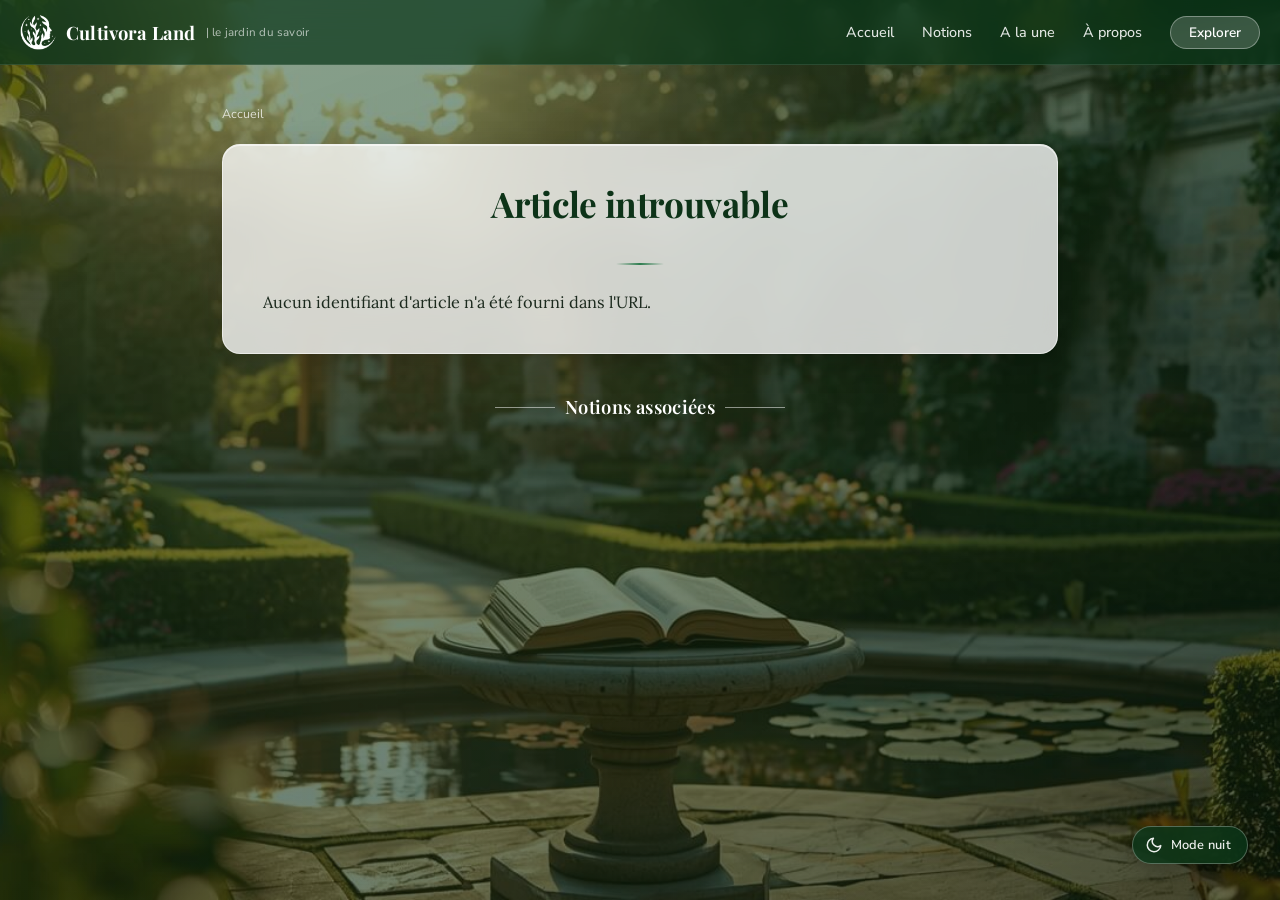
==== pages/article.html @ 8aad92de "first commit" ====
<!DOCTYPE html>
<html lang="fr" data-theme="light">
<head>
  <meta charset="UTF-8" />
  <meta name="viewport" content="width=device-width, initial-scale=1.0" />

  <title id="pageTitle">Chargement… | Cultivora Land</title>

  <meta name="description" content="Cultivora Land | Le Jardin du Savoir. Découvrez des notions claires, utiles et vivantes pour comprendre le monde, développer votre esprit et grandir chaque jour." />
  <meta name="keywords" content="lecture utile, comprendre le monde, culture générale, esprit critique, notions fondamentales, curiosité" />
  <meta name="author" content="Cultivora Land" />
  <meta name="robots" content="index, follow" />

  <meta property="og:title" content="Cultivora Land | Le Jardin du Savoir" />
  <meta property="og:description" content="Des textes explicatifs vivants pour développer votre compréhension du monde." />
  <meta property="og:type" content="article" />
  <meta property="og:image" content="https://cultivora-land.onrender.com/01-assets/Images/img/logo.png" />
  <meta property="og:locale" content="fr_FR" />

  <link rel="shortcut icon" href="/01-assets/favicon/favicon.ico" type="image/x-icon" />

  <link rel="preconnect" href="https://fonts.googleapis.com" />
  <link rel="preconnect" href="https://fonts.gstatic.com" crossorigin />
  <link href="https://fonts.googleapis.com/css2?family=Playfair+Display:wght@600;700&family=Lora:ital,wght@0,400;0,500;1,400&family=Nunito+Sans:wght@400;500;600&display=swap" rel="stylesheet" />

  <link rel="stylesheet" href="/css/article.css" />
  <link rel="stylesheet" href="/" />
</head>
<body>

  <div class="background-overlay"></div>

  <div id="header"></div>
  <div id="nav-mobile"></div>

  <!-- Bouton mode nuit flottant -->
  <button class="theme-toggle" id="themeToggle" aria-label="Basculer le mode nuit" title="Mode nuit / jour">
    <span class="theme-toggle__icon theme-toggle__icon--sun" aria-hidden="true">
      <svg viewBox="0 0 24 24" fill="none" xmlns="http://www.w3.org/2000/svg">
        <circle cx="12" cy="12" r="5" stroke="currentColor" stroke-width="2"/>
        <line x1="12" y1="2"  x2="12" y2="4"  stroke="currentColor" stroke-width="2" stroke-linecap="round"/>
        <line x1="12" y1="20" x2="12" y2="22" stroke="currentColor" stroke-width="2" stroke-linecap="round"/>
        <line x1="2"  y1="12" x2="4"  y2="12" stroke="currentColor" stroke-width="2" stroke-linecap="round"/>
        <line x1="20" y1="12" x2="22" y2="12" stroke="currentColor" stroke-width="2" stroke-linecap="round"/>
        <line x1="4.93"  y1="4.93"  x2="6.34"  y2="6.34"  stroke="currentColor" stroke-width="2" stroke-linecap="round"/>
        <line x1="17.66" y1="17.66" x2="19.07" y2="19.07" stroke="currentColor" stroke-width="2" stroke-linecap="round"/>
        <line x1="4.93"  y1="19.07" x2="6.34"  y2="17.66" stroke="currentColor" stroke-width="2" stroke-linecap="round"/>
        <line x1="17.66" y1="6.34"  x2="19.07" y2="4.93"  stroke="currentColor" stroke-width="2" stroke-linecap="round"/>
      </svg>
    </span>
    <span class="theme-toggle__icon theme-toggle__icon--moon" aria-hidden="true">
      <svg viewBox="0 0 24 24" fill="none" xmlns="http://www.w3.org/2000/svg">
        <path d="M21 12.79A9 9 0 1 1 11.21 3a7 7 0 0 0 9.79 9.79z" stroke="currentColor" stroke-width="2" stroke-linecap="round" stroke-linejoin="round"/>
      </svg>
    </span>
    <span class="theme-toggle__label" id="themeLabel">Mode nuit</span>
  </button>

  <main class="container">

    <nav class="breadcrumb" id="breadcrumb" aria-label="Fil d'Ariane"></nav>

    <article class="reading-card" tabindex="0" aria-labelledby="articleTitle">
      <h1 class="notion-title" id="articleTitle">Chargement…</h1>
      <div class="reading-card-divider"></div>
      <div class="reading-card-body" id="articleContent"></div>
    </article>

    <section class="related-notions" aria-label="Notions associées">
      <h2 class="related-title">Notions associées</h2>
      <div class="notion-tags" id="articleTags"></div>
    </section>

  </main>

  <script src="/js/nav-mobile.js"></script>
  <script src="/components/header.js"></script>
  <script src="/js/article.js"></script>
  <script src="/js/day-nigth.js"></script>

</body>
</html>
---- css/article.css ----
/* ============================================================
   CULTIVORA LAND – article.css
   Sans titres de section — signaux visuels : gras, dividers, espacement
   Mode nuit chaud et doux (sans bleu)
============================================================ */

@import url('https://fonts.googleapis.com/css2?family=Playfair+Display:wght@600;700&family=Lora:ital,wght@0,400;0,500;1,400&family=Nunito+Sans:wght@400;500;600&display=swap');

/* ── Reset & base ── */
*, *::before, *::after {
    box-sizing: border-box;
    margin: 0;
    padding: 0;
}

html {
    font-size: 16px;
    scroll-behavior: smooth;
}

/* ============================================================
   TRANSITIONS GLOBALES
============================================================ */
body,
.background-overlay,
.header,
.reading-card,
.reading-card p,
.reading-card-hook,
.reading-card-questions li,
.reading-card-narration,
.reading-card-dialogue,
.reading-card-explanation__para,
.reading-card-analogy,
.reading-card-conclusion,
.reading-card-quote,
.reading-card-signature,
.reading-card-brand,
.reading-section-divider,
.tag,
.theme-toggle {
    transition:
        background 0.40s ease,
        background-color 0.40s ease,
        color 0.40s ease,
        border-color 0.40s ease,
        box-shadow 0.40s ease;
}

/* ============================================================
   BODY & FOND
============================================================ */
body {
    font-family: 'Nunito Sans', sans-serif;
    color: #1a1a1a;
    min-height: 100vh;
    position: relative;
    overflow-x: hidden;
    background-image: url("/assets/bg-home.jpg");
    background-size: cover;
    background-position: center top;
    background-attachment: fixed;
    background-repeat: no-repeat;
}

.background-overlay {
    position: fixed;
    inset: 0;
    background: linear-gradient(
        160deg,
        rgba(10, 60, 20, 0.45) 0%,
        rgba(5, 40, 15, 0.55) 50%,
        rgba(0, 25, 10, 0.60) 100%
    );
    z-index: 0;
    pointer-events: none;
}

[data-theme="dark"] .background-overlay {
    background: linear-gradient(
        160deg,
        rgba(18, 14, 10, 0.88) 0%,
        rgba(14, 10, 7,  0.92) 50%,
        rgba(10,  7,  4, 0.95) 100%
    );
}

/* ============================================================
   HEADER
============================================================ */
.header {
    position: sticky;
    top: 0;
    z-index: 100;
    display: flex;
    align-items: center;
    justify-content: space-between;
    padding: 14px 20px;
    background: rgba(10, 55, 25, 0.72);
    backdrop-filter: blur(12px);
    -webkit-backdrop-filter: blur(12px);
    border-bottom: 1px solid rgba(255, 255, 255, 0.10);
}

[data-theme="dark"] .header {
    background: rgba(22, 16, 11, 0.88);
    border-bottom-color: rgba(200, 170, 130, 0.10);
}

.logo {
    display: flex;
    align-items: center;
    gap: 10px;
    text-decoration: none;
}

.logo-img {
    width: 36px;
    height: 36px;
    object-fit: contain;
    filter: brightness(0) invert(1);
}

.logo-name {
    font-family: 'Playfair Display', serif;
    font-size: 1.15rem;
    font-weight: 700;
    color: #ffffff;
    letter-spacing: 0.01em;
}

[data-theme="dark"] .logo-name { color: #e8ddd0; }

.logo-tagline {
    font-family: 'Nunito Sans', sans-serif;
    font-size: 0.72rem;
    color: rgba(255, 255, 255, 0.65);
    letter-spacing: 0.02em;
    display: none;
}

[data-theme="dark"] .logo-tagline { color: rgba(210, 190, 165, 0.60); }

.nav-desktop {
    display: none;
    align-items: center;
    gap: 28px;
}

.nav-link {
    font-family: 'Nunito Sans', sans-serif;
    font-size: 0.9rem;
    font-weight: 500;
    color: rgba(255, 255, 255, 0.88);
    text-decoration: none;
    transition: color 0.2s;
}

.nav-link:hover { color: #ffffff; }

[data-theme="dark"] .nav-link { color: rgba(210, 190, 165, 0.85); }
[data-theme="dark"] .nav-link:hover { color: #e8ddd0; }

.nav-cta {
    font-family: 'Nunito Sans', sans-serif;
    font-size: 0.85rem;
    font-weight: 600;
    color: #ffffff;
    background: rgba(255, 255, 255, 0.18);
    border: 1px solid rgba(255, 255, 255, 0.35);
    border-radius: 20px;
    padding: 6px 18px;
    text-decoration: none;
    transition: background 0.2s;
}

.nav-cta:hover { background: rgba(255, 255, 255, 0.28); }

[data-theme="dark"] .nav-cta {
    color: #e8ddd0;
    background: rgba(200, 170, 130, 0.12);
    border-color: rgba(200, 170, 130, 0.28);
}

[data-theme="dark"] .nav-cta:hover { background: rgba(200, 170, 130, 0.22); }

.menu-icon {
    display: flex;
    flex-direction: column;
    justify-content: center;
    gap: 5px;
    width: 36px;
    height: 36px;
    background: none;
    border: none;
    cursor: pointer;
    padding: 4px;
}

.menu-icon span {
    display: block;
    width: 100%;
    height: 2px;
    background: #ffffff;
    border-radius: 2px;
    transition: transform 0.3s, opacity 0.3s;
    transform-origin: center;
}

[data-theme="dark"] .menu-icon span { background: #d4c4b0; }

.menu-icon.active span:nth-child(1) { transform: translateY(7px) rotate(45deg); }
.menu-icon.active span:nth-child(2) { opacity: 0; }
.menu-icon.active span:nth-child(3) { transform: translateY(-7px) rotate(-45deg); }

/* ============================================================
   NAVIGATION MOBILE
============================================================ */
.nav-mobile {
    position: fixed;
    top: 65px;
    left: 0;
    right: 0;
    z-index: 99;
    display: flex;
    flex-direction: column;
    background: rgba(10, 55, 25, 0.96);
    backdrop-filter: blur(16px);
    -webkit-backdrop-filter: blur(16px);
    padding: 0;
    max-height: 0;
    overflow: hidden;
    transition: max-height 0.35s ease, padding 0.25s ease;
    border-bottom: 1px solid rgba(255, 255, 255, 0.10);
}

[data-theme="dark"] .nav-mobile {
    background: rgba(20, 15, 10, 0.97);
    border-bottom-color: rgba(200, 170, 130, 0.10);
}

.nav-mobile.open {
    max-height: 320px;
    padding: 12px 0 20px;
}

.nav-mobile-link {
    font-family: 'Nunito Sans', sans-serif;
    font-size: 1rem;
    font-weight: 500;
    color: rgba(255, 255, 255, 0.88);
    text-decoration: none;
    padding: 12px 24px;
    transition: background 0.2s, color 0.2s;
}

[data-theme="dark"] .nav-mobile-link { color: rgba(210, 190, 165, 0.88); }

.nav-mobile-link:hover {
    background: rgba(255, 255, 255, 0.08);
    color: #ffffff;
}

[data-theme="dark"] .nav-mobile-link:hover {
    background: rgba(200, 170, 130, 0.08);
    color: #e8ddd0;
}

.nav-mobile-cta {
    margin: 10px 24px 0;
    padding: 10px 0;
    text-align: center;
    border: 1px solid rgba(255, 255, 255, 0.30);
    border-radius: 24px;
    color: #ffffff;
    font-weight: 600;
}

[data-theme="dark"] .nav-mobile-cta {
    border-color: rgba(200, 170, 130, 0.28);
    color: #e8ddd0;
}

.nav-mobile-cta:hover { background: rgba(255, 255, 255, 0.15); }
[data-theme="dark"] .nav-mobile-cta:hover { background: rgba(200, 170, 130, 0.12); }

/* ============================================================
   BOUTON SWITCH THÈME
============================================================ */
.theme-toggle {
    position: fixed;
    bottom: 28px;
    right: 20px;
    z-index: 200;
    display: flex;
    align-items: center;
    gap: 8px;
    font-family: 'Nunito Sans', sans-serif;
    font-size: 0.80rem;
    font-weight: 600;
    letter-spacing: 0.02em;
    color: rgba(255, 255, 255, 0.92);
    background: rgba(10, 55, 25, 0.78);
    border: 1px solid rgba(255, 255, 255, 0.28);
    border-radius: 50px;
    padding: 9px 16px 9px 12px;
    cursor: pointer;
    backdrop-filter: blur(12px);
    -webkit-backdrop-filter: blur(12px);
    box-shadow: 0 4px 18px rgba(0, 0, 0, 0.28);
    transition:
        background 0.30s ease,
        border-color 0.30s ease,
        color 0.30s ease,
        transform 0.18s ease,
        box-shadow 0.25s ease;
}

.theme-toggle:hover {
    background: rgba(10, 55, 25, 0.95);
    border-color: rgba(255, 255, 255, 0.50);
    transform: translateY(-2px);
    box-shadow: 0 6px 22px rgba(0, 0, 0, 0.36);
}

.theme-toggle:active { transform: translateY(0); }

[data-theme="dark"] .theme-toggle {
    background: rgba(28, 20, 13, 0.88);
    border-color: rgba(200, 170, 130, 0.28);
    color: rgba(210, 190, 165, 0.90);
    box-shadow: 0 4px 18px rgba(0, 0, 0, 0.50);
}

[data-theme="dark"] .theme-toggle:hover {
    background: rgba(38, 28, 18, 0.96);
    border-color: rgba(200, 170, 130, 0.48);
    box-shadow: 0 6px 22px rgba(0, 0, 0, 0.55);
}

.theme-toggle__icon {
    display: flex;
    align-items: center;
    justify-content: center;
    width: 18px;
    height: 18px;
    flex-shrink: 0;
}

.theme-toggle__icon svg { width: 18px; height: 18px; }

.theme-toggle__icon--sun  { display: none; }
.theme-toggle__icon--moon { display: flex; }

[data-theme="dark"] .theme-toggle__icon--sun  { display: flex; }
[data-theme="dark"] .theme-toggle__icon--moon { display: none; }

/* ============================================================
   CONTENEUR PRINCIPAL
============================================================ */
.container {
    position: relative;
    z-index: 1;
    max-width: 900px;
    margin: 0 auto;
    padding: 28px 20px 100px;
}

/* ============================================================
   FIL D'ARIANE
============================================================ */
.breadcrumb {
    display: flex;
    align-items: center;
    flex-wrap: wrap;
    gap: 4px;
    margin-bottom: 22px;
    font-family: 'Nunito Sans', sans-serif;
    font-size: 0.78rem;
    color: rgba(255, 255, 255, 0.75);
}

.breadcrumb a {
    color: rgba(255, 255, 255, 0.75);
    text-decoration: none;
    transition: color 0.2s;
}

.breadcrumb a:hover { color: #ffffff; }

[data-theme="dark"] .breadcrumb,
[data-theme="dark"] .breadcrumb a { color: rgba(200, 180, 155, 0.72); }
[data-theme="dark"] .breadcrumb a:hover { color: #d4c4b0; }

.breadcrumb-sep {
    color: rgba(255, 255, 255, 0.50);
    font-size: 0.85rem;
}

[data-theme="dark"] .breadcrumb-sep { color: rgba(180, 155, 125, 0.40); }

.breadcrumb-current {
    color: rgba(255, 255, 255, 0.95);
    font-weight: 600;
}

[data-theme="dark"] .breadcrumb-current { color: rgba(220, 200, 175, 0.92); }

/* ============================================================
   TITRE PRINCIPAL
============================================================ */
.notion-title {
    font-family: 'Playfair Display', serif;
    font-size: clamp(1.55rem, 5vw, 2rem);
    font-weight: 700;
    color: #0d3318;
    line-height: 1.30;
    text-align: center;
    margin-bottom: 28px;
    letter-spacing: -0.01em;
}

[data-theme="dark"] .notion-title {
    color: #e4d8c8;
    text-shadow: 0 2px 18px rgba(0, 0, 0, 0.70);
}

/* ============================================================
   CARTE DE LECTURE
============================================================ */
.reading-card {
    background: rgba(255, 255, 255, 0.78);
    backdrop-filter: blur(18px);
    -webkit-backdrop-filter: blur(18px);
    border: 1px solid rgba(255, 255, 255, 0.55);
    border-radius: 18px;
    padding: 28px 24px;
    margin-bottom: 40px;
    box-shadow:
        0 8px 32px rgba(0, 0, 0, 0.18),
        0 1px 0 rgba(255, 255, 255, 0.6) inset;
    outline: none;
}

.reading-card:focus-visible {
    box-shadow:
        0 8px 32px rgba(0, 0, 0, 0.18),
        0 0 0 3px rgba(34, 120, 60, 0.50);
}

[data-theme="dark"] .reading-card {
    background: rgba(24, 17, 11, 0.92);
    border-color: rgba(180, 150, 110, 0.18);
    box-shadow:
        0 8px 40px rgba(0, 0, 0, 0.65),
        0 1px 0 rgba(180, 150, 110, 0.10) inset;
}

[data-theme="dark"] .reading-card:focus-visible {
    box-shadow:
        0 8px 40px rgba(0, 0, 0, 0.60),
        0 0 0 3px rgba(180, 150, 110, 0.35);
}

/* ── Paragraphes génériques dans la carte ── */
.reading-card p {
    font-family: 'Lora', serif;
    font-size: 0.97rem;
    line-height: 1.82;
    color: #1c2a1e;
    margin-bottom: 12px;
}

[data-theme="dark"] .reading-card p { color: #d0c4b0; }

.reading-card p:last-child { margin-bottom: 0; }

/* ── Gras générique dans la carte ── */
.reading-card p strong,
.reading-card strong {
    font-weight: 700;
    color: #0d3318;
}

[data-theme="dark"] .reading-card p strong,
[data-theme="dark"] .reading-card strong { color: #e0cca8; }

/* ── Divider principal ── */
.reading-card-divider {
    width: 48px;
    height: 2px;
    background: linear-gradient(90deg, transparent, #2e7d4f, transparent);
    margin: 0 auto 22px;
    border-radius: 2px;
}

[data-theme="dark"] .reading-card-divider {
    background: linear-gradient(90deg, transparent, #8a7055, transparent);
}

/* ============================================================
   SÉPARATEURS VISUELS ENTRE SECTIONS (remplace les titres h2)
============================================================ */
.reading-section-divider {
    width: 100%;
    height: 1px;
    background: linear-gradient(90deg, transparent, rgba(46, 125, 79, 0.30), transparent);
    margin: 28px 0;
    border: none;
}

[data-theme="dark"] .reading-section-divider {
    background: linear-gradient(90deg, transparent, rgba(160, 130, 90, 0.25), transparent);
}

/* Variante douce (transitions moins marquées) */
.reading-section-divider--soft {
    background: linear-gradient(90deg, transparent, rgba(46, 125, 79, 0.15), transparent);
    margin: 20px 0;
}

[data-theme="dark"] .reading-section-divider--soft {
    background: linear-gradient(90deg, transparent, rgba(160, 130, 90, 0.12), transparent);
}

/* ============================================================
   1. ACCROCHE
============================================================ */
.reading-card-hook {
    font-family: 'Lora', serif;
    font-size: 1.04rem;
    font-style: italic;
    line-height: 1.82;
    color: #1c2a1e;
    margin-bottom: 14px;
    padding-left: 14px;
    border-left: 3px solid rgba(46, 125, 79, 0.55);
}

[data-theme="dark"] .reading-card-hook {
    color: #d8ccb8;
    border-left-color: rgba(160, 130, 90, 0.55);
}

/* ============================================================
   2. QUESTIONS D'OUVERTURE
============================================================ */
.reading-card-questions {
    list-style: none;
    margin: 0 0 20px;
    padding: 0;
    display: flex;
    flex-direction: column;
    gap: 8px;
}

.reading-card-questions li {
    font-family: 'Lora', serif;
    font-size: 0.95rem;
    font-style: italic;
    line-height: 1.65;
    color: #2a3d2e;
    padding-left: 22px;
    position: relative;
}

.reading-card-questions li::before {
    content: '—';
    position: absolute;
    left: 0;
    top: 0;
    font-style: normal;
    font-weight: 400;
    color: #2e7d4f;
    opacity: 0.70;
}

[data-theme="dark"] .reading-card-questions li { color: #c8bcaa; }
[data-theme="dark"] .reading-card-questions li::before { color: #a08060; }

/* ============================================================
   3. RÉCIT — histoire et dialogues
============================================================ */
.reading-card-story {
    /* Pas de style propre — les enfants sont stylés individuellement */
}

/* Paragraphes narratifs normaux dans l'histoire */
.reading-card-story p {
    font-family: 'Lora', serif;
    font-size: 0.97rem;
    line-height: 1.82;
    color: #1c2a1e;
    margin-bottom: 12px;
}

[data-theme="dark"] .reading-card-story p { color: #d0c4b0; }

/* Narration entre dialogues — italique discret */
.reading-card-narration {
    font-family: 'Lora', serif !important;
    font-size: 0.93rem !important;
    font-style: italic;
    line-height: 1.70 !important;
    color: #3a4f3e !important;
    margin: 6px 0 10px !important;
    opacity: 0.85;
}

[data-theme="dark"] .reading-card-narration {
    color: #b0a895 !important;
}

/* Répliques de personnages */
.reading-card-dialogue {
    font-family: 'Lora', serif;
    font-size: 0.97rem;
    line-height: 1.78;
    color: #1c2a1e;
    margin-bottom: 10px;
    padding: 10px 14px 10px 16px;
    background: rgba(46, 125, 79, 0.05);
    border-radius: 8px;
    border-left: 2px solid rgba(46, 125, 79, 0.22);
}

[data-theme="dark"] .reading-card-dialogue {
    color: #d0c4b0;
    background: rgba(140, 110, 70, 0.09);
    border-left-color: rgba(160, 130, 90, 0.25);
}

/* Nom du personnage — en gras, c'est le signal visuel principal */
.reading-card-speaker {
    font-family: 'Nunito Sans', sans-serif !important;
    font-size: 0.82rem !important;
    font-weight: 700;
    letter-spacing: 0.04em;
    text-transform: uppercase;
    color: #0d5c2e !important;
}

[data-theme="dark"] .reading-card-speaker {
    color: #c8a870 !important;
}

/* ============================================================
   4. EXPLICATION — paragraphes avec termes en gras
      Signal visuel : les mots-clés **terme** sont mis en exergue
      via parseBold() dans le JS → <strong> stylé distinctement
============================================================ */
.reading-card-explanation {
    /* Conteneur — pas de fond propre, fond de la carte suffit */
}

.reading-card-explanation__para {
    font-family: 'Lora', serif;
    font-size: 0.97rem;
    line-height: 1.85;
    color: #1c2a1e;
    margin-bottom: 14px;
}

[data-theme="dark"] .reading-card-explanation__para { color: #d0c4b0; }

/* ── Termes clés mis en gras dans l'explication ──
   Signal visuel fort : couleur + léger fond pour les isoler visuellement */
.reading-card-explanation__para strong {
    font-family: 'Nunito Sans', sans-serif;
    font-weight: 700;
    font-size: 0.94rem;
    color: #0d5c2e;
    background: rgba(46, 125, 79, 0.08);
    padding: 1px 5px;
    border-radius: 3px;
    font-style: normal;
}

[data-theme="dark"] .reading-card-explanation__para strong {
    color: #d4aa6a;
    background: rgba(180, 140, 80, 0.12);
}

/* ============================================================
   5. ANALOGIE — bloc encadré sans titre
      L'encadrement est le signal visuel qui indique la comparaison
============================================================ */
.reading-card-analogy {
    margin: 24px 0;
    padding: 18px 20px;
    background: rgba(46, 125, 79, 0.04);
    border-radius: 12px;
    border: 1px dashed rgba(46, 125, 79, 0.28);
    position: relative;
}

/* Petite icône décorative pour suggérer la comparaison */
.reading-card-analogy::before {
    content: '≈';
    position: absolute;
    top: -10px;
    left: 50%;
    transform: translateX(-50%);
    background: #ffffff;
    padding: 0 8px;
    font-size: 1rem;
    color: rgba(46, 125, 79, 0.45);
    font-family: 'Lora', serif;
    font-style: italic;
}

[data-theme="dark"] .reading-card-analogy {
    background: rgba(140, 110, 70, 0.07);
    border-color: rgba(160, 130, 90, 0.24);
}

[data-theme="dark"] .reading-card-analogy::before {
    background: rgba(24, 17, 11, 0.92);
    color: rgba(160, 130, 90, 0.55);
}

.reading-card-analogy p {
    font-family: 'Lora', serif;
    font-size: 0.96rem;
    line-height: 1.82;
    color: #1c2a1e;
    margin-bottom: 10px;
}

.reading-card-analogy p:last-child { margin-bottom: 0; }

[data-theme="dark"] .reading-card-analogy p { color: #c8bcaa; }

/* ============================================================
   6. CONCLUSION
============================================================ */
.reading-card-conclusion {
    font-family: 'Lora', serif;
    font-size: 0.97rem;
    line-height: 1.85;
    color: #1c2a1e;
    margin-bottom: 14px;
}

[data-theme="dark"] .reading-card-conclusion { color: #d0c4b0; }

/* ============================================================
   7. CITATION
============================================================ */
.reading-card-quote {
    margin: 24px 0 18px;
    padding: 16px 20px;
    border-left: 3px solid #2e7d4f;
    background: rgba(46, 125, 79, 0.05);
    border-radius: 0 10px 10px 0;
}

[data-theme="dark"] .reading-card-quote {
    border-left-color: #8a7055;
    background: rgba(140, 110, 70, 0.08);
}

.reading-card-quote p {
    font-family: 'Lora', serif;
    font-size: 0.97rem;
    font-style: italic;
    color: #1c2a1e;
    margin-bottom: 6px;
}

[data-theme="dark"] .reading-card-quote p { color: #d0c4b0; }

.reading-card-quote cite {
    font-family: 'Nunito Sans', sans-serif;
    font-size: 0.80rem;
    font-style: normal;
    font-weight: 600;
    color: #2e7d4f;
    letter-spacing: 0.04em;
}

[data-theme="dark"] .reading-card-quote cite { color: #a08060; }

/* ============================================================
   8. MARQUE
============================================================ */
.reading-card-brand {
    font-family: 'Nunito Sans', sans-serif;
    font-size: 0.60rem;
    font-weight: 600;
    letter-spacing: 0.10em;
    text-transform: uppercase;
    color: #2a3d2e;
    opacity: 0.50;
    text-align: center;
    margin-top: 8px;
}

[data-theme="dark"] .reading-card-brand {
    color: #a09080;
    opacity: 0.55;
}

/* ============================================================
   NOTIONS ASSOCIÉES
============================================================ */
.related-notions { text-align: center; }

.related-title {
    font-family: 'Playfair Display', serif;
    font-size: 1.15rem;
    font-weight: 600;
    color: #ffffff;
    letter-spacing: 0.02em;
    margin-bottom: 20px;
    position: relative;
    display: inline-block;
}

.related-title::before,
.related-title::after {
    content: '';
    position: absolute;
    top: 50%;
    width: 40px;
    height: 1px;
    background: rgba(255, 255, 255, 0.50);
}

.related-title::before { right: calc(100% + 10px); }
.related-title::after  { left:  calc(100% + 10px); }

[data-theme="dark"] .related-title { color: #ccc0ac; }

[data-theme="dark"] .related-title::before,
[data-theme="dark"] .related-title::after {
    background: rgba(180, 150, 110, 0.35);
}

.notion-tags {
    display: flex;
    flex-wrap: wrap;
    justify-content: center;
    gap: 10px;
}

.tag {
    font-family: 'Nunito Sans', sans-serif;
    font-size: 0.85rem;
    font-weight: 600;
    color: rgba(255, 255, 255, 0.92);
    background: rgba(255, 255, 255, 0.16);
    border: 1px solid rgba(255, 255, 255, 0.38);
    border-radius: 50px;
    padding: 8px 20px;
    text-decoration: none;
    letter-spacing: 0.01em;
    transition: background 0.22s, border-color 0.22s, transform 0.18s;
    backdrop-filter: blur(8px);
    -webkit-backdrop-filter: blur(8px);
}

.tag:hover {
    background: rgba(255, 255, 255, 0.28);
    border-color: rgba(255, 255, 255, 0.60);
    transform: translateY(-2px);
}

[data-theme="dark"] .tag {
    color: rgba(200, 180, 150, 0.92);
    background: rgba(40, 28, 16, 0.60);
    border-color: rgba(160, 130, 95, 0.32);
}

[data-theme="dark"] .tag:hover {
    background: rgba(55, 38, 20, 0.78);
    border-color: rgba(180, 150, 110, 0.52);
    transform: translateY(-2px);
}

/* ============================================================
   ANIMATION BOUTON THÈME
============================================================ */
@keyframes themeBounce {
    0%   { transform: scale(1); }
    40%  { transform: scale(0.88); }
    70%  { transform: scale(1.08); }
    100% { transform: scale(1); }
}

.theme-toggle--bounce { animation: themeBounce 0.30s ease; }

/* ============================================================
   DESKTOP
============================================================ */
@media (min-width: 768px) {
    .logo-tagline { display: inline; }
    .nav-desktop  { display: flex; }
    .menu-icon    { display: none; }
    .nav-mobile   { display: none !important; }

    .container { padding: 40px 32px 100px; }

    .notion-title {
        font-size: 2.2rem;
        margin-bottom: 36px;
    }

    .reading-card { padding: 36px 40px; }

    .reading-card p,
    .reading-card-story p,
    .reading-card-dialogue,
    .reading-card-explanation__para,
    .reading-card-conclusion {
        font-size: 1.02rem;
        line-height: 1.88;
    }

    .related-title::before,
    .related-title::after { width: 60px; }

    .theme-toggle { bottom: 36px; right: 32px; }
}

/* ============================================================
   TRÈS PETITS ÉCRANS
============================================================ */
@media (max-width: 360px) {
    .notion-title  { font-size: 1.35rem; }
    .reading-card  { padding: 20px 16px; }
    .reading-card p { font-size: 0.92rem; }
    .theme-toggle  {
        bottom: 16px;
        right: 12px;
        font-size: 0.75rem;
        padding: 8px 12px 8px 10px;
    }
    .theme-toggle__label { display: none; }
}
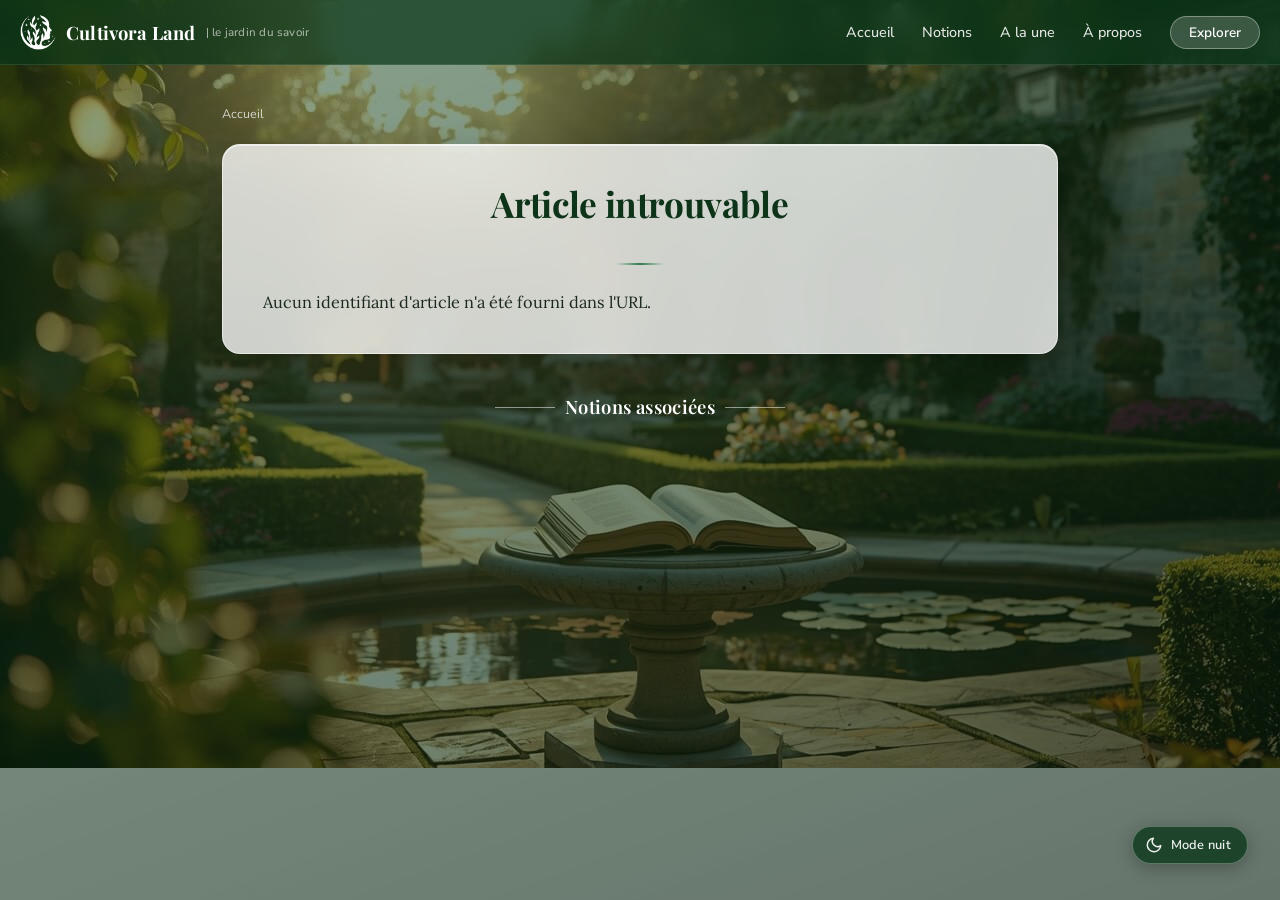
==== commit 89c416cf: "cmt 4" ====
--- a/pages/article.html
+++ b/pages/article.html
@@ -30,8 +30,17 @@
 
   <div class="background-overlay"></div>
 
-  <div id="header"></div>
-  <div id="nav-mobile"></div>
+  <!--
+    CORRECTION BUG LIGNE FANTÔME :
+    Le wrapper #site-header englobe header + nav-mobile dans un seul
+    conteneur sticky. Ainsi le nav-mobile dropdown fait partie du flux
+    sticky et n'est plus position:fixed indépendant, ce qui élimine
+    l'artefact de bordure GPU visible au scroll.
+  -->
+  <div id="site-header" class="site-header-wrapper">
+    <div id="header"></div>
+    <div id="nav-mobile"></div>
+  </div>
 
   <!-- Bouton mode nuit flottant -->
   <button class="theme-toggle" id="themeToggle" aria-label="Basculer le mode nuit" title="Mode nuit / jour">
@@ -79,4 +88,4 @@
   <script src="/js/day-nigth.js"></script>
 
 </body>
-</html>
+</html>
--- a/css/article.css
+++ b/css/article.css
@@ -16,6 +16,8 @@
 html {
     font-size: 16px;
     scroll-behavior: smooth;
+    /* FIX : évite les débordements horizontaux et les artefacts de couche GPU */
+    overflow-x: hidden;
 }
 
 /* ============================================================
@@ -57,9 +59,17 @@
     position: relative;
     overflow-x: hidden;
     background-image: url("/assets/bg-home.jpg");
-    background-size: cover;
-    background-position: center top;
-    background-attachment: fixed;
+
+    /*
+      FIX LIGNE FANTÔME — CAUSE PRINCIPALE :
+      background-attachment:fixed force le navigateur à créer une couche
+      de composition GPU séparée pour le body. Combiné au backdrop-filter
+      du header sticky et du nav-mobile fixed, le moteur de rendu crée
+      une "hairline" d'1px visible au scroll entre les couches composites.
+      On passe à "scroll" pour supprimer cette couche parasitaire.
+      L'effet de fond est préservé grâce au .background-overlay fixe.
+    */
+    background-attachment: scroll;
     background-repeat: no-repeat;
 }
 
@@ -74,6 +84,8 @@
     );
     z-index: 0;
     pointer-events: none;
+    /* FIX : force une couche composite propre pour l'overlay */
+    transform: translateZ(0);
 }
 
 [data-theme="dark"] .background-overlay {
@@ -86,12 +98,31 @@
 }
 
 /* ============================================================
-   HEADER
-============================================================ */
-.header {
+   WRAPPER STICKY HEADER + NAV MOBILE
+   FIX LIGNE FANTÔME — CAUSE SECONDAIRE :
+   Le nav-mobile était position:fixed indépendant avec border-bottom.
+   Quand max-height:0, le border de 1px restait visible comme une ligne
+   figée sur la page. En enveloppant header + nav-mobile dans un seul
+   conteneur sticky, le nav-mobile devient position:relative dans ce
+   contexte et suit naturellement le scroll sans laisser d'artefact.
+============================================================ */
+.site-header-wrapper {
     position: sticky;
     top: 0;
     z-index: 100;
+    /* FIX : une seule couche de composition pour tout le bloc nav */
+    transform: translateZ(0);
+    will-change: transform;
+    backface-visibility: hidden;
+    -webkit-backface-visibility: hidden;
+    /* Isole le stacking context pour éviter les fuites visuelles */
+    isolation: isolate;
+}
+
+/* ============================================================
+   HEADER
+============================================================ */
+.header {
     display: flex;
     align-items: center;
     justify-content: space-between;
@@ -100,6 +131,12 @@
     backdrop-filter: blur(12px);
     -webkit-backdrop-filter: blur(12px);
     border-bottom: 1px solid rgba(255, 255, 255, 0.10);
+    /*
+      FIX : on retire position:sticky, transform et will-change d'ici.
+      Ces propriétés sont désormais portées par .site-header-wrapper,
+      ce qui évite la création de deux couches GPU imbriquées qui
+      génèrent la ligne fantôme.
+    */
 }
 
 [data-theme="dark"] .header {
@@ -215,12 +252,18 @@
 
 /* ============================================================
    NAVIGATION MOBILE
+   FIX LIGNE FANTÔME — CAUSE PRINCIPALE RÉSOLUE ICI :
+   On passe de position:fixed à position:relative (dans le wrapper
+   sticky). Le dropdown s'étend naturellement sous le header sans
+   créer de couche GPU indépendante. La border-bottom ne flotte plus.
+   overflow:hidden sur le wrapper masque le contenu pendant l'animation
+   de max-height, exactement comme avant mais sans l'artefact.
 ============================================================ */
 .nav-mobile {
-    position: fixed;
-    top: 65px;
-    left: 0;
-    right: 0;
+    position: relative; /* ← CHANGEMENT CLÉ : était position:fixed */
+    left: auto;
+    right: auto;
+    /* Plus de top:65px nécessaire — suit le flux du wrapper */
     z-index: 99;
     display: flex;
     flex-direction: column;
@@ -231,17 +274,28 @@
     max-height: 0;
     overflow: hidden;
     transition: max-height 0.35s ease, padding 0.25s ease;
-    border-bottom: 1px solid rgba(255, 255, 255, 0.10);
+    /*
+      FIX : la border-bottom était visible comme une ligne figée quand
+      max-height:0 car l'élément était position:fixed. Maintenant qu'il
+      est dans le flux, on utilise box-shadow au lieu de border pour
+      éviter tout artefact résiduel d'1px.
+    */
+    box-shadow: none;
 }
 
 [data-theme="dark"] .nav-mobile {
     background: rgba(20, 15, 10, 0.97);
-    border-bottom-color: rgba(200, 170, 130, 0.10);
 }
 
 .nav-mobile.open {
     max-height: 320px;
     padding: 12px 0 20px;
+    /* Séparateur visible uniquement quand le menu est ouvert */
+    box-shadow: 0 4px 0 0 rgba(255, 255, 255, 0.07);
+}
+
+[data-theme="dark"] .nav-mobile.open {
+    box-shadow: 0 4px 0 0 rgba(200, 170, 130, 0.08);
 }
 
 .nav-mobile-link {
@@ -513,7 +567,7 @@
     background: linear-gradient(90deg, transparent, rgba(160, 130, 90, 0.25), transparent);
 }
 
-/* Variante douce (transitions moins marquées) */
+/* Variante douce */
 .reading-section-divider--soft {
     background: linear-gradient(90deg, transparent, rgba(46, 125, 79, 0.15), transparent);
     margin: 20px 0;
@@ -581,11 +635,8 @@
 /* ============================================================
    3. RÉCIT — histoire et dialogues
 ============================================================ */
-.reading-card-story {
-    /* Pas de style propre — les enfants sont stylés individuellement */
-}
-
-/* Paragraphes narratifs normaux dans l'histoire */
+.reading-card-story { }
+
 .reading-card-story p {
     font-family: 'Lora', serif;
     font-size: 0.97rem;
@@ -596,7 +647,6 @@
 
 [data-theme="dark"] .reading-card-story p { color: #d0c4b0; }
 
-/* Narration entre dialogues — italique discret */
 .reading-card-narration {
     font-family: 'Lora', serif !important;
     font-size: 0.93rem !important;
@@ -611,7 +661,6 @@
     color: #b0a895 !important;
 }
 
-/* Répliques de personnages */
 .reading-card-dialogue {
     font-family: 'Lora', serif;
     font-size: 0.97rem;
@@ -630,7 +679,6 @@
     border-left-color: rgba(160, 130, 90, 0.25);
 }
 
-/* Nom du personnage — en gras, c'est le signal visuel principal */
 .reading-card-speaker {
     font-family: 'Nunito Sans', sans-serif !important;
     font-size: 0.82rem !important;
@@ -645,13 +693,9 @@
 }
 
 /* ============================================================
-   4. EXPLICATION — paragraphes avec termes en gras
-      Signal visuel : les mots-clés **terme** sont mis en exergue
-      via parseBold() dans le JS → <strong> stylé distinctement
-============================================================ */
-.reading-card-explanation {
-    /* Conteneur — pas de fond propre, fond de la carte suffit */
-}
+   4. EXPLICATION
+============================================================ */
+.reading-card-explanation { }
 
 .reading-card-explanation__para {
     font-family: 'Lora', serif;
@@ -663,8 +707,6 @@
 
 [data-theme="dark"] .reading-card-explanation__para { color: #d0c4b0; }
 
-/* ── Termes clés mis en gras dans l'explication ──
-   Signal visuel fort : couleur + léger fond pour les isoler visuellement */
 .reading-card-explanation__para strong {
     font-family: 'Nunito Sans', sans-serif;
     font-weight: 700;
@@ -682,8 +724,7 @@
 }
 
 /* ============================================================
-   5. ANALOGIE — bloc encadré sans titre
-      L'encadrement est le signal visuel qui indique la comparaison
+   5. ANALOGIE
 ============================================================ */
 .reading-card-analogy {
     margin: 24px 0;
@@ -694,7 +735,6 @@
     position: relative;
 }
 
-/* Petite icône décorative pour suggérer la comparaison */
 .reading-card-analogy::before {
     content: '≈';
     position: absolute;
@@ -937,4 +977,4 @@
         padding: 8px 12px 8px 10px;
     }
     .theme-toggle__label { display: none; }
-}
+}
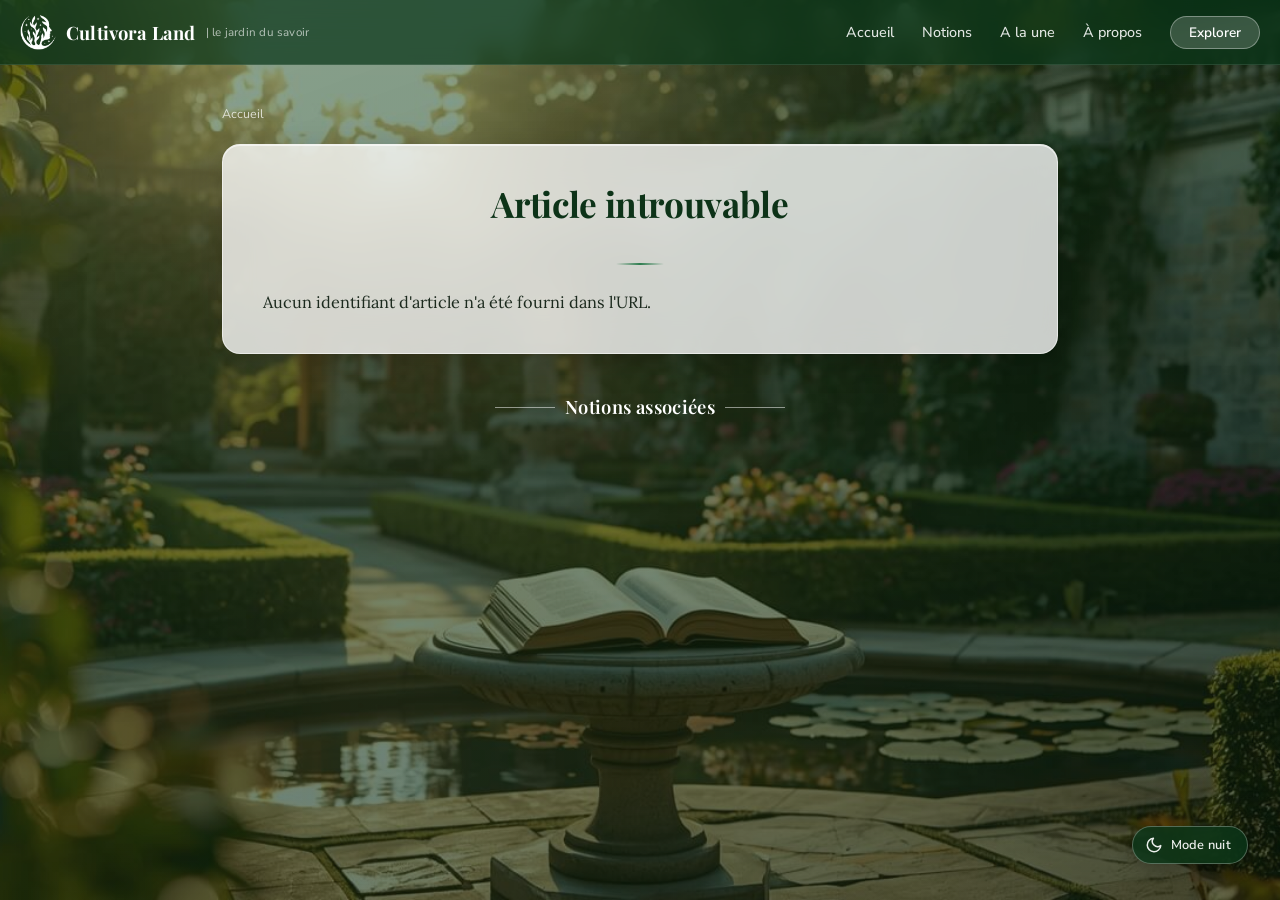
==== commit 747034c7: "cmt 5" ====
--- a/pages/article.html
+++ b/pages/article.html
@@ -30,13 +30,7 @@
 
   <div class="background-overlay"></div>
 
-  <!--
-    CORRECTION BUG LIGNE FANTÔME :
-    Le wrapper #site-header englobe header + nav-mobile dans un seul
-    conteneur sticky. Ainsi le nav-mobile dropdown fait partie du flux
-    sticky et n'est plus position:fixed indépendant, ce qui élimine
-    l'artefact de bordure GPU visible au scroll.
-  -->
+
   <div id="site-header" class="site-header-wrapper">
     <div id="header"></div>
     <div id="nav-mobile"></div>
--- a/css/article.css
+++ b/css/article.css
@@ -52,49 +52,44 @@
 /* ============================================================
    BODY & FOND
 ============================================================ */
+/* ============================================================
+  BODY & FOND
+============================================================ */
 body {
-    font-family: 'Nunito Sans', sans-serif;
-    color: #1a1a1a;
-    min-height: 100vh;
-    position: relative;
-    overflow-x: hidden;
-    background-image: url("/assets/bg-home.jpg");
-
-    /*
-      FIX LIGNE FANTÔME — CAUSE PRINCIPALE :
-      background-attachment:fixed force le navigateur à créer une couche
-      de composition GPU séparée pour le body. Combiné au backdrop-filter
-      du header sticky et du nav-mobile fixed, le moteur de rendu crée
-      une "hairline" d'1px visible au scroll entre les couches composites.
-      On passe à "scroll" pour supprimer cette couche parasitaire.
-      L'effet de fond est préservé grâce au .background-overlay fixe.
-    */
-    background-attachment: scroll;
-    background-repeat: no-repeat;
-}
-
+  font-family: 'Nunito Sans', sans-serif;
+  color: #1a1a1a;
+  min-height: 100vh;
+  position: relative;
+  overflow-x: hidden;
+  background-image: url("/assets/bg-home.jpg");
+  background-size: cover;
+  background-position: center top;
+  background-attachment: fixed;
+  background-repeat: no-repeat;
+}
+
+/* ── Overlay jour ── */
 .background-overlay {
-    position: fixed;
-    inset: 0;
-    background: linear-gradient(
-        160deg,
-        rgba(10, 60, 20, 0.45) 0%,
-        rgba(5, 40, 15, 0.55) 50%,
-        rgba(0, 25, 10, 0.60) 100%
-    );
-    z-index: 0;
-    pointer-events: none;
-    /* FIX : force une couche composite propre pour l'overlay */
-    transform: translateZ(0);
-}
-
+  position: fixed;
+  inset: 0;
+  background: linear-gradient(
+    160deg,
+    rgba(10, 60, 20, 0.45) 0%,
+    rgba(5, 40, 15, 0.55) 50%,
+    rgba(0, 25, 10, 0.60) 100%
+  );
+  z-index: 0;
+  pointer-events: none;
+}
+
+/* ── Overlay nuit ── */
 [data-theme="dark"] .background-overlay {
-    background: linear-gradient(
-        160deg,
-        rgba(18, 14, 10, 0.88) 0%,
-        rgba(14, 10, 7,  0.92) 50%,
-        rgba(10,  7,  4, 0.95) 100%
-    );
+  background: linear-gradient(
+    160deg,
+    rgba(18, 14, 10, 0.88) 0%,
+    rgba(14, 10,  7, 0.92) 50%,
+    rgba(10,  7,  4, 0.95) 100%
+  );
 }
 
 /* ============================================================
